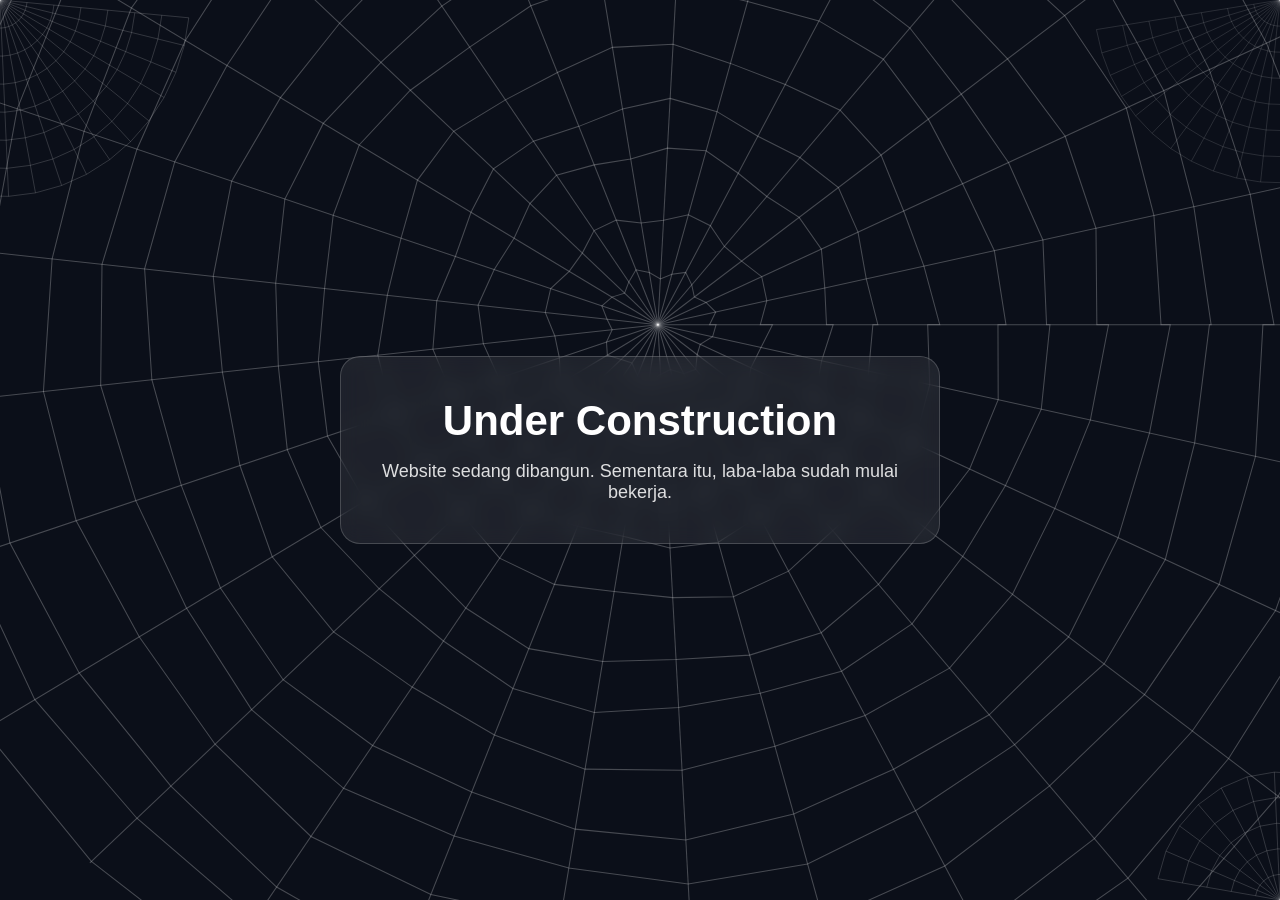
==== index.html @ 0bb67149 "first commit" ====
<!DOCTYPE html>
<html lang="id">
<head>
  <meta charset="UTF-8" />
  <meta name="viewport" content="width=device-width, initial-scale=1.0" />
  <title>Under Construction - Spider Web Background</title>

  <link rel="stylesheet" href="./css/style.css" />
</head>
<body>

  <canvas id="spiderWeb"></canvas>

  <div class="content">
    <div class="box">
      <h1>Under Construction</h1>
      <p>Website sedang dibangun. Sementara itu, laba-laba sudah mulai bekerja.</p>
    </div>
  </div>

  <script src="./js/spiderweb.js"></script>

</body>
</html>
---- css/style.css ----
*{margin:0;padding:0;box-sizing:border-box}body{min-height:100vh;overflow:hidden;background:#0b0f19;font-family:Arial,sans-serif;color:#fff}canvas{position:fixed;inset:0;width:100%;height:100%;z-index:1;pointer-events:none}.content{position:relative;z-index:2;height:100vh;display:flex;align-items:center;justify-content:center;text-align:center;padding:24px}.box{max-width:600px;padding:40px;border:1px solid rgba(255,255,255,.18);border-radius:20px;background:rgba(255,255,255,.08);-webkit-backdrop-filter:blur(10px);backdrop-filter:blur(10px)}h1{margin-bottom:16px;font-size:42px}p{font-size:18px;opacity:.85}
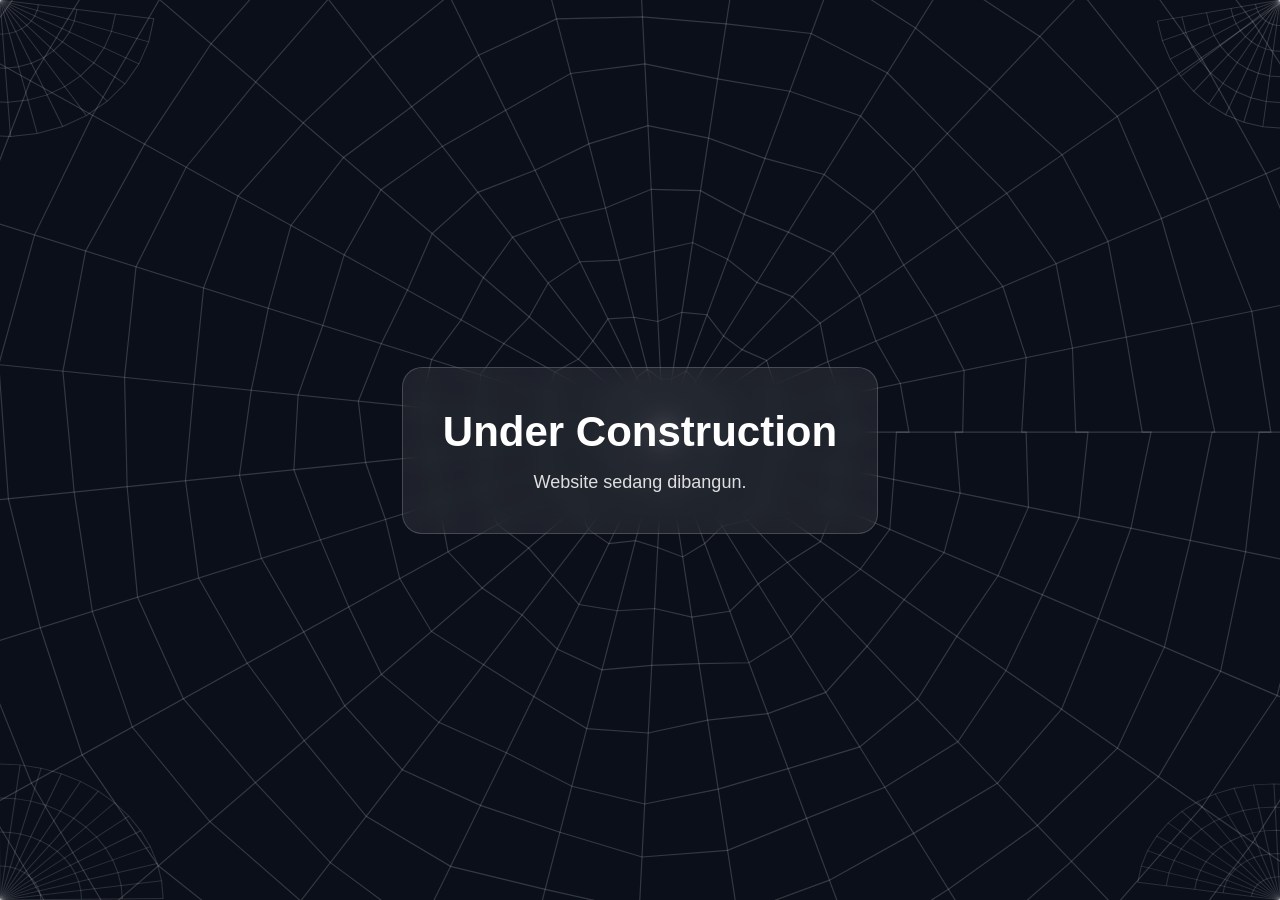
==== commit a417944f: "add and update some task" ====
--- a/index.html
+++ b/index.html
@@ -3,7 +3,7 @@
 <head>
   <meta charset="UTF-8" />
   <meta name="viewport" content="width=device-width, initial-scale=1.0" />
-  <title>Under Construction - Spider Web Background</title>
+  <title>This Site is Under Construction</title>
 
   <link rel="stylesheet" href="./css/style.css" />
 </head>
@@ -14,7 +14,7 @@
   <div class="content">
     <div class="box">
       <h1>Under Construction</h1>
-      <p>Website sedang dibangun. Sementara itu, laba-laba sudah mulai bekerja.</p>
+      <p>Website sedang dibangun.</p>
     </div>
   </div>
 
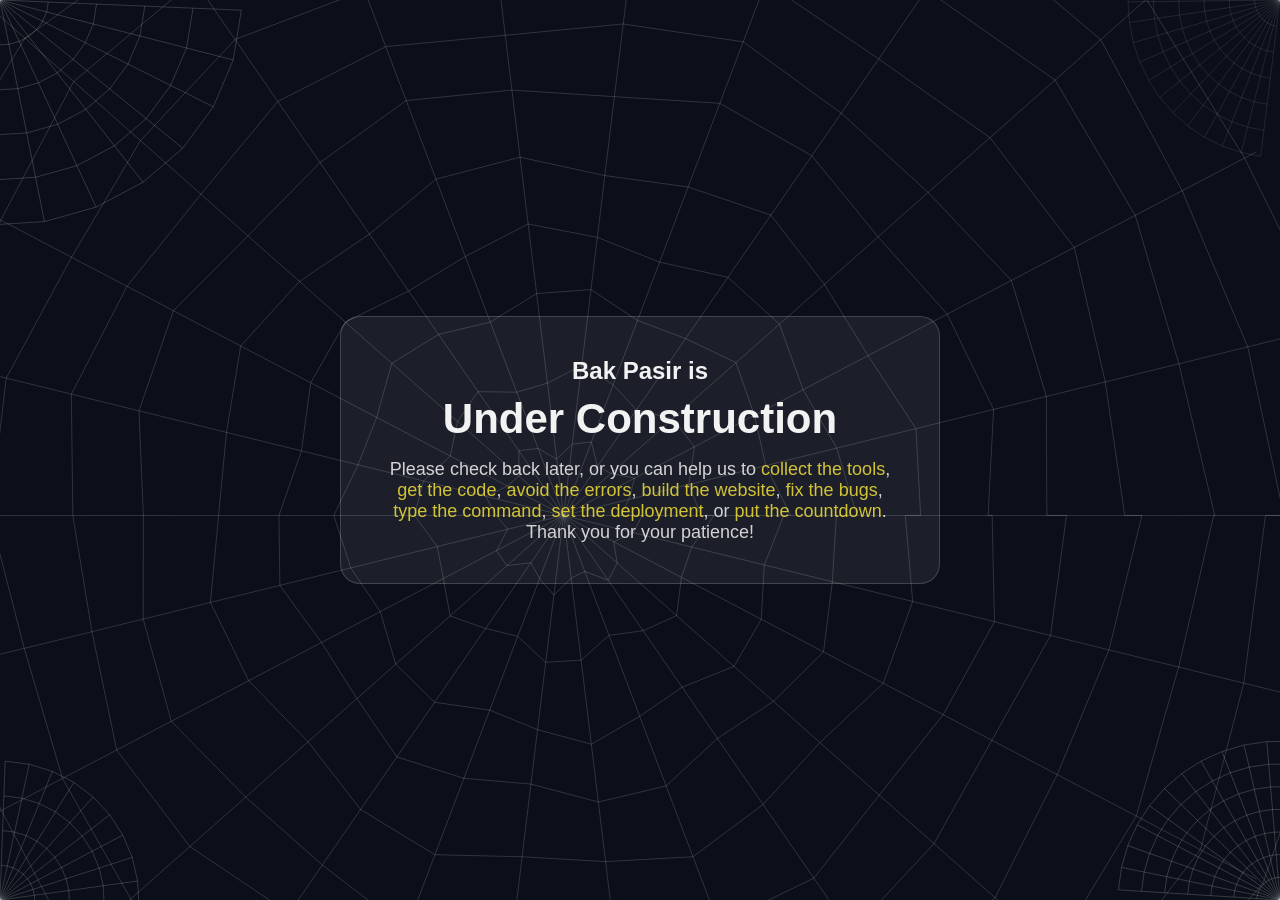
==== commit 7ae7fb20: "Update README and HTML files for improved game descriptions and language consistency; enhance JavaSc" ====
--- a/index.html
+++ b/index.html
@@ -1,5 +1,5 @@
 <!DOCTYPE html>
-<html lang="id">
+<html lang="en">
 <head>
   <meta charset="UTF-8" />
   <meta name="viewport" content="width=device-width, initial-scale=1.0" />
@@ -13,8 +13,20 @@
 
   <div class="content">
     <div class="box">
+      <h2>Bak Pasir is</h2>
       <h1>Under Construction</h1>
-      <p>Website sedang dibangun.</p>
+      <p>
+        Please check back later, or you can help us to 
+        <a href="tools.html">collect the tools</a>, 
+        <a href="code.html">get the code</a>,
+        <a href="error.html">avoid the errors</a>, 
+        <a href="website.html">build the website</a>, 
+        <a href="bugs.html">fix the bugs</a>, 
+        <a href="command.html">type the command</a>, 
+        <a href="deploy.html">set the deployment</a>, or
+        <a href="countdown.html">put the countdown</a>.
+        Thank you for your patience!
+      </p>
     </div>
   </div>
 
--- a/css/style.css
+++ b/css/style.css
@@ -1 +1 @@
-*{margin:0;padding:0;box-sizing:border-box}body{min-height:100vh;overflow:hidden;background:#0b0f19;font-family:Arial,sans-serif;color:#fff}canvas{position:fixed;inset:0;width:100%;height:100%;z-index:1;pointer-events:none}.content{position:relative;z-index:2;height:100vh;display:flex;align-items:center;justify-content:center;text-align:center;padding:24px}.box{max-width:600px;padding:40px;border:1px solid rgba(255,255,255,.18);border-radius:20px;background:rgba(255,255,255,.08);-webkit-backdrop-filter:blur(10px);backdrop-filter:blur(10px)}h1{margin-bottom:16px;font-size:42px}p{font-size:18px;opacity:.85}
+*{margin:0;padding:0;box-sizing:border-box}body{min-height:100vh;overflow:hidden;background:#0b0f19;font-family:Arial,sans-serif;color:#fff}canvas{position:fixed;inset:0;width:100%;height:100%;z-index:1;pointer-events:none}.content{position:relative;z-index:2;height:100vh;display:flex;align-items:center;justify-content:center;text-align:center;padding:24px;opacity:.95}.box{max-width:600px;padding:40px;border:1px solid rgba(255,255,255,.18);border-radius:20px;background:rgba(255,255,255,.08);-webkit-backdrop-filter:blur(10px);backdrop-filter:blur(10px)}h2{margin-bottom:10px}h1{margin-bottom:16px;font-size:42px}p{font-size:18px;opacity:.85}a,a:visited{color:#ffeb3b;text-decoration:none}a:hover,a:focus{color:#00ff99}
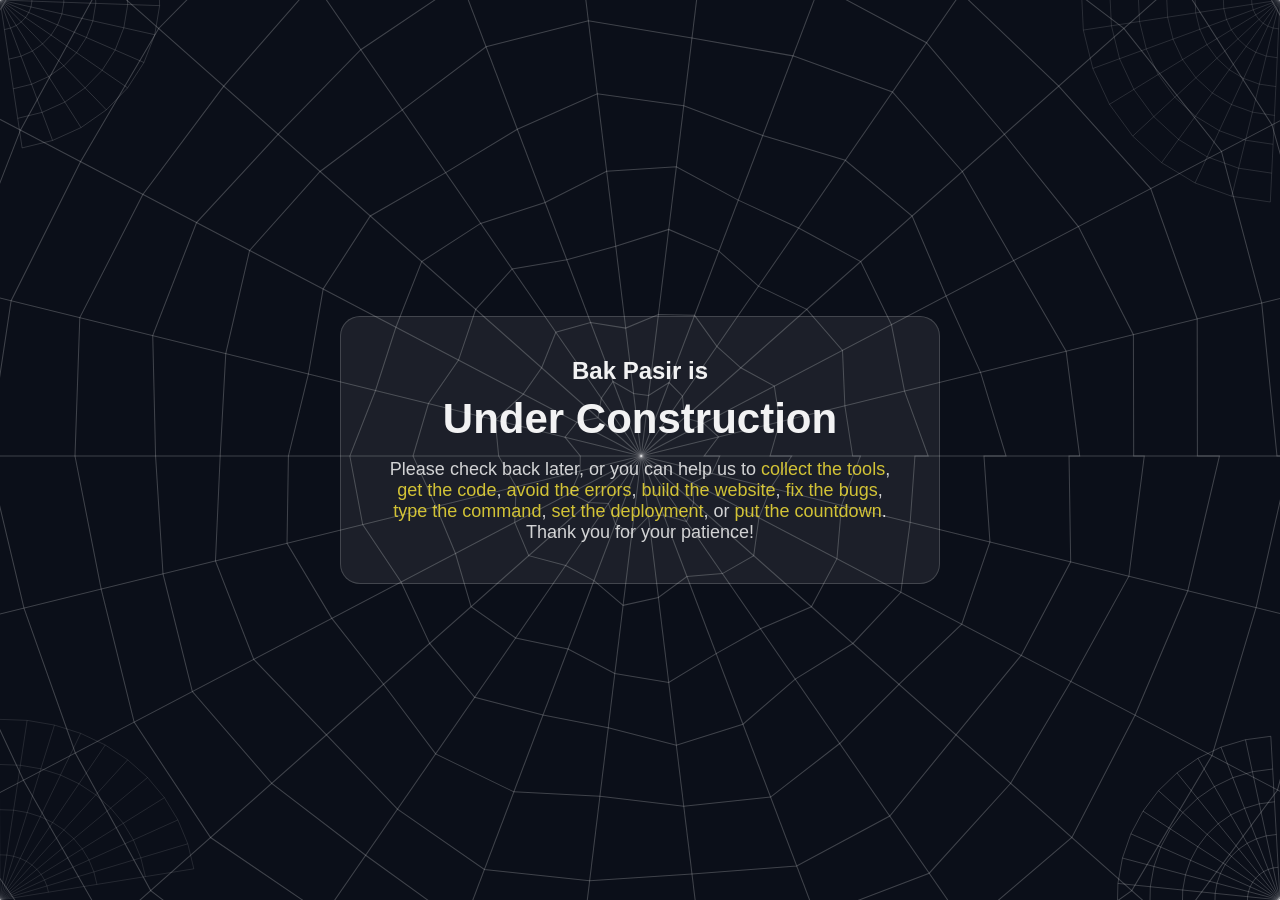
==== commit ba809324: "Add page tracking functionality with counter scripts and PHP logging" ====
--- a/index.html
+++ b/index.html
@@ -30,6 +30,8 @@
     </div>
   </div>
 
+  <script>window.counterPage="index";</script>
+  <script src="./js/counter.js"></script>
   <script src="./js/spiderweb.js"></script>
 
 </body>
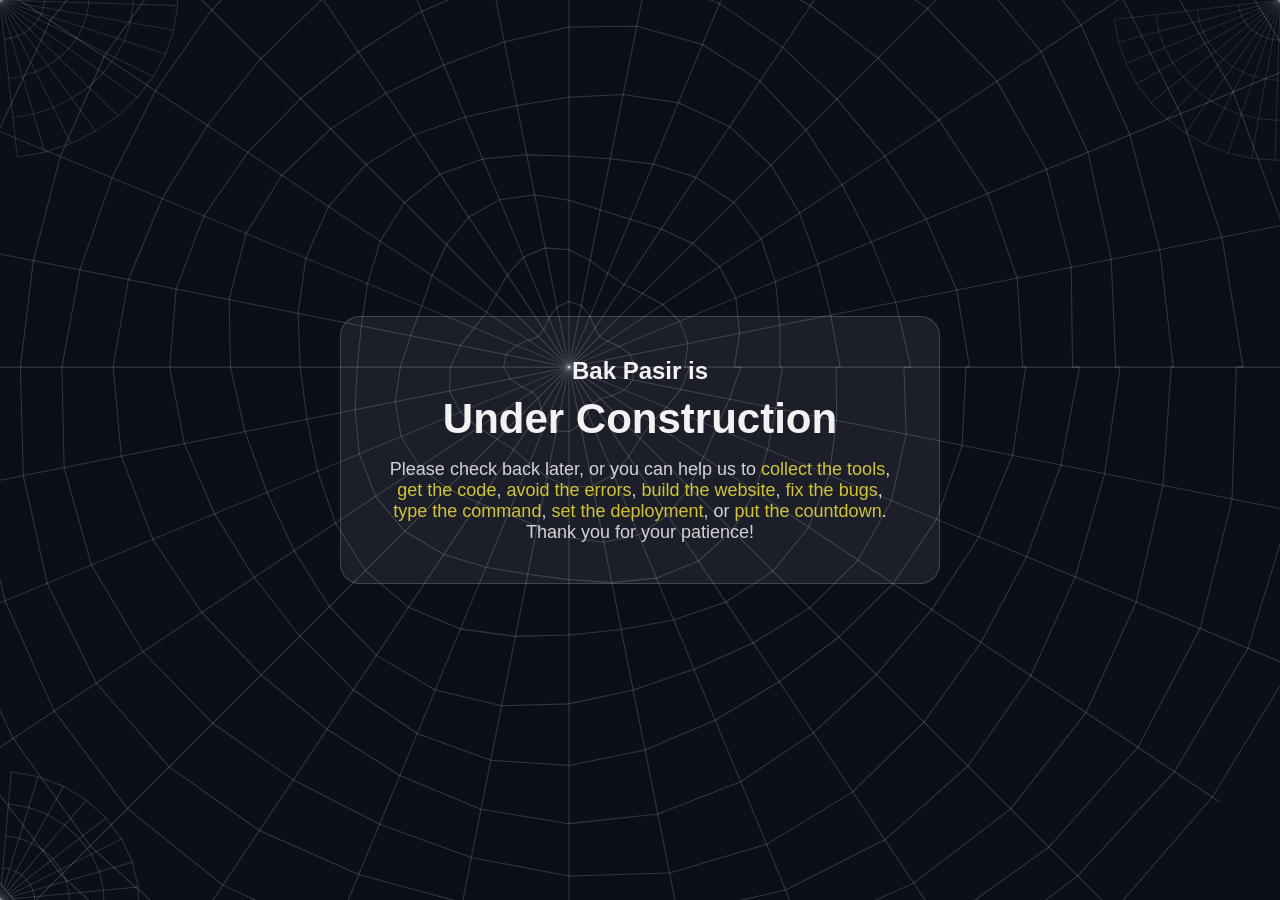
==== commit 921a3847: "Rename error.html to errors.html and update references; add new errors.html file with game functiona" ====
--- a/index.html
+++ b/index.html
@@ -19,7 +19,7 @@
         Please check back later, or you can help us to 
         <a href="tools.html">collect the tools</a>, 
         <a href="code.html">get the code</a>,
-        <a href="error.html">avoid the errors</a>, 
+        <a href="errors.html">avoid the errors</a>, 
         <a href="website.html">build the website</a>, 
         <a href="bugs.html">fix the bugs</a>, 
         <a href="command.html">type the command</a>, 
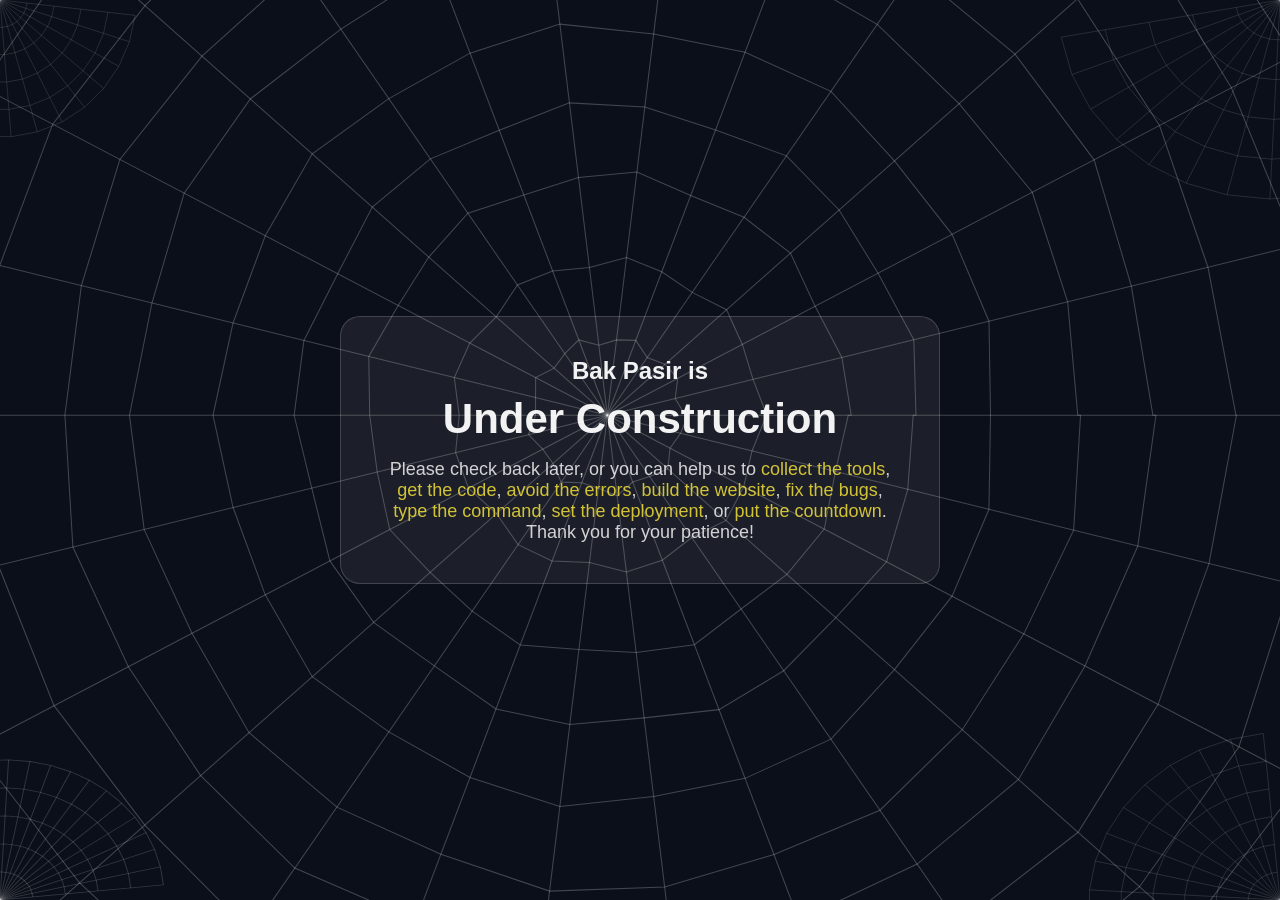
==== commit 5f8d1d57: "Remove counterPage script from HTML files and update counter.js to derive page name from URL" ====
--- a/index.html
+++ b/index.html
@@ -30,7 +30,6 @@
     </div>
   </div>
 
-  <script>window.counterPage="index";</script>
   <script src="./js/counter.js"></script>
   <script src="./js/spiderweb.js"></script>
 
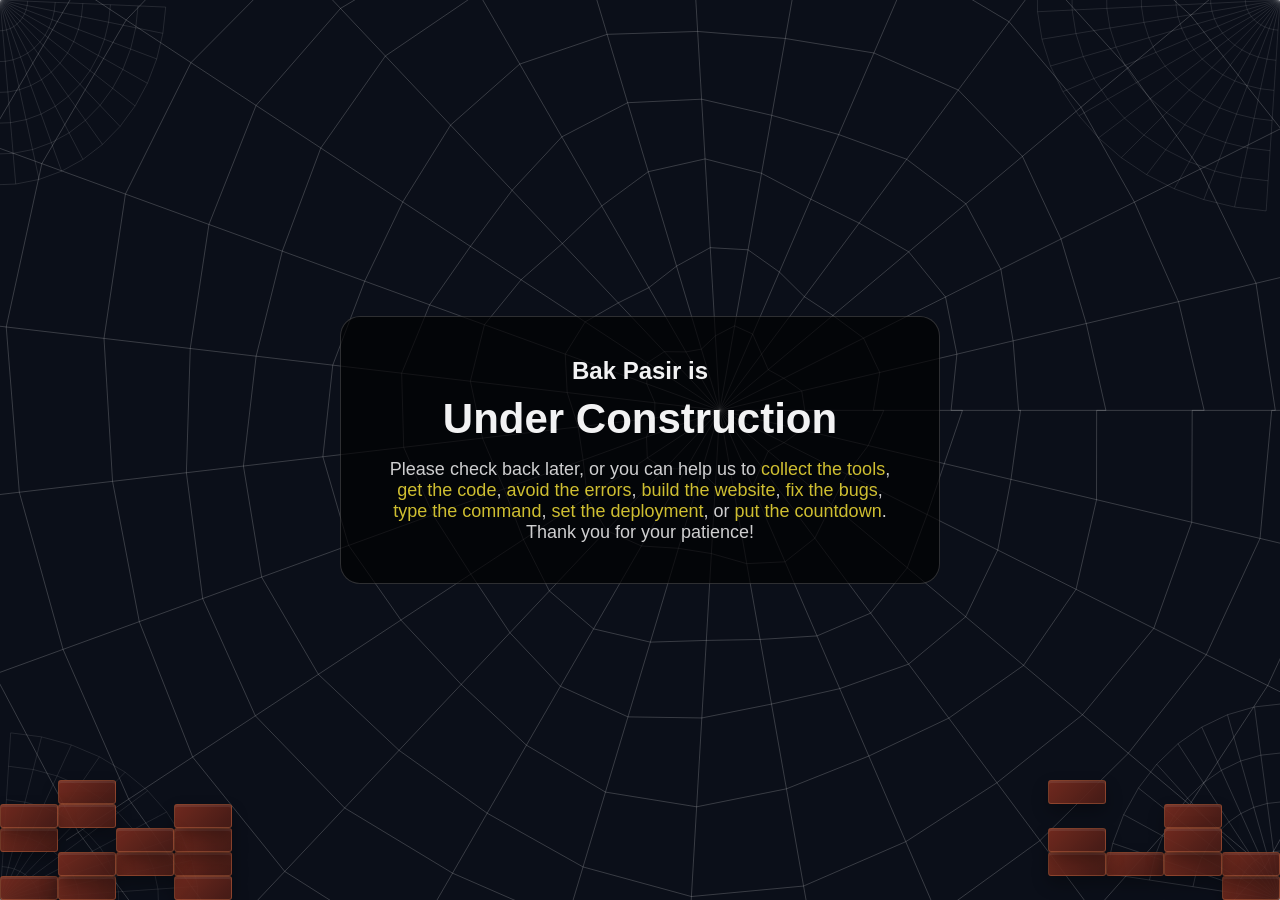
==== commit c9c013ed: "Add brick stack animations to the construction page" ====
--- a/index.html
+++ b/index.html
@@ -10,6 +10,10 @@
 <body>
 
   <canvas id="spiderWeb"></canvas>
+
+  <div class="brick-stack brick-stack-left" aria-hidden="true"></div>
+
+  <div class="brick-stack brick-stack-right" aria-hidden="true"></div>
 
   <div class="content">
     <div class="box">
@@ -31,6 +35,7 @@
   </div>
 
   <script src="./js/counter.js"></script>
+  <script src="./js/bricks.js"></script>
   <script src="./js/spiderweb.js"></script>
 
 </body>
--- a/css/style.css
+++ b/css/style.css
@@ -1 +1,2 @@
-*{margin:0;padding:0;box-sizing:border-box}body{min-height:100vh;overflow:hidden;background:#0b0f19;font-family:Arial,sans-serif;color:#fff}canvas{position:fixed;inset:0;width:100%;height:100%;z-index:1;pointer-events:none}.content{position:relative;z-index:2;height:100vh;display:flex;align-items:center;justify-content:center;text-align:center;padding:24px;opacity:.95}.box{max-width:600px;padding:40px;border:1px solid rgba(255,255,255,.18);border-radius:20px;background:rgba(255,255,255,.08);-webkit-backdrop-filter:blur(10px);backdrop-filter:blur(10px)}h2{margin-bottom:10px}h1{margin-bottom:16px;font-size:42px}p{font-size:18px;opacity:.85}a,a:visited{color:#ffeb3b;text-decoration:none}a:hover,a:focus{color:#00ff99}
+*{margin:0;padding:0;box-sizing:border-box}body{min-height:100vh;overflow:hidden;background:#0b0f19;font-family:Arial,sans-serif;color:#fff}canvas{position:fixed;inset:0;width:100%;height:100%;z-index:1;pointer-events:none}.brick-stack{position:fixed;bottom:0;z-index:1;width:232px;height:120px;pointer-events:none;opacity:.9}.brick-stack-left{left:0}.brick-stack-right{right:0}.brick-stack span{position:absolute;width:58px;height:24px;display:block;border-radius:3px;background:linear-gradient(135deg,#7b2d1f,#4b1d17);border:1px solid rgba(255,156,94,.28);box-shadow:inset 0 2px 0 rgba(255,255,255,.08),0 8px 18px rgba(0,0,0,.35)}.content{position:relative;z-index:2;height:100vh;display:flex;align-items:center;justify-content:center;text-align:center;padding:24px;opacity:.95}
+.box{max-width:600px;padding:40px;border:1px solid rgba(255,255,255,.18);border-radius:20px;background:rgba(0,0,0,.7);-webkit-backdrop-filter:blur(10px);backdrop-filter:blur(10px)}h2{margin-bottom:10px}h1{margin-bottom:16px;font-size:42px}p{font-size:18px;opacity:.85}a,a:visited{color:#ffeb3b;text-decoration:none}a:hover,a:focus{color:#00ff99}
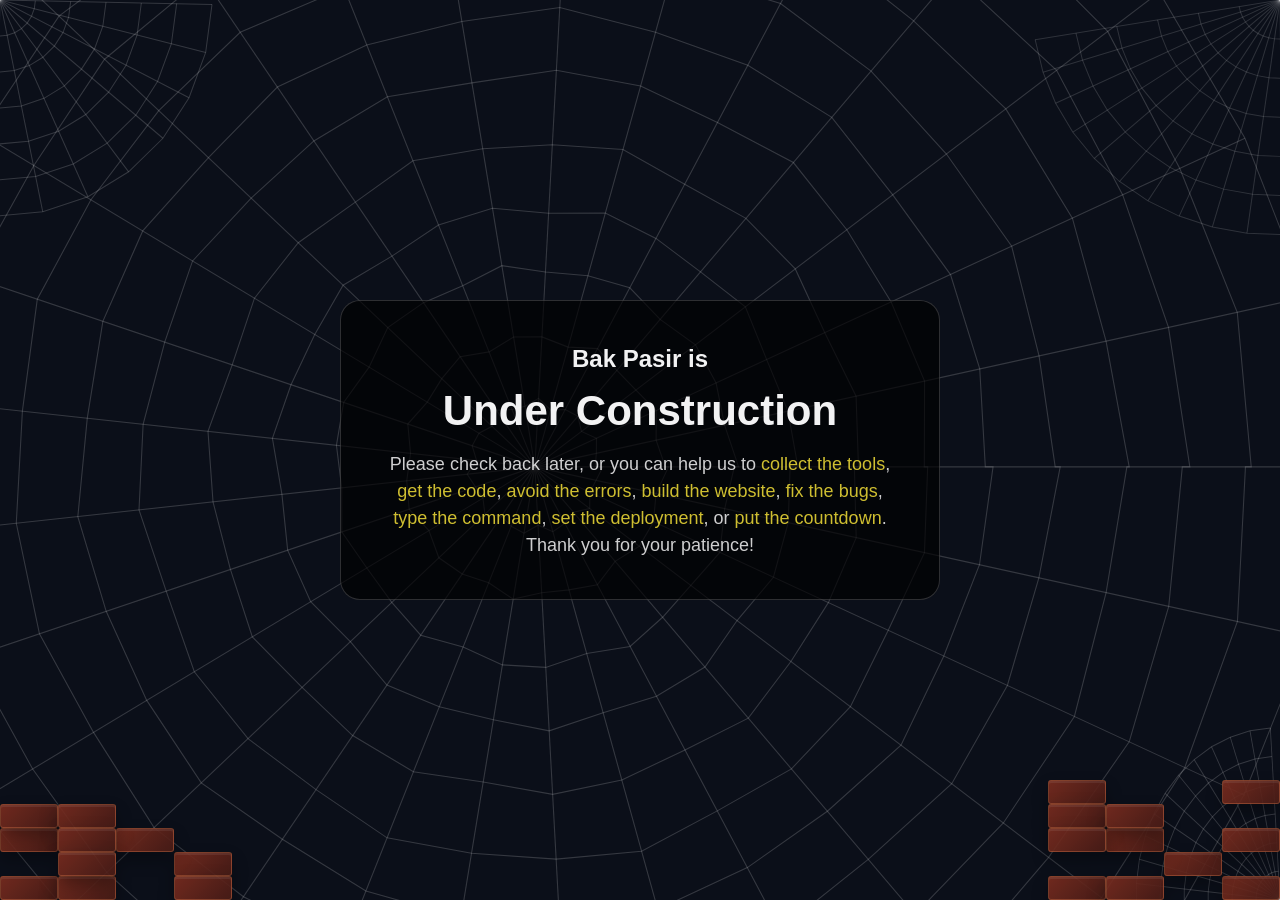
==== commit 1716802e: "Refactor website HTML and JavaScript: update stylesheet link, consolidate scripts, and implement new" ====
--- a/index.html
+++ b/index.html
@@ -7,7 +7,7 @@
 
   <link rel="stylesheet" href="./css/style.css" />
 </head>
-<body>
+<body class="page-home">
 
   <canvas id="spiderWeb"></canvas>
 
@@ -33,10 +33,7 @@
       </p>
     </div>
   </div>
-
-  <script src="./js/counter.js"></script>
-  <script src="./js/bricks.js"></script>
-  <script src="./js/spiderweb.js"></script>
+  <script src="./js/main.js"></script>
 
 </body>
 </html>
--- a/css/style.css
+++ b/css/style.css
@@ -1,2 +1 @@
-*{margin:0;padding:0;box-sizing:border-box}body{min-height:100vh;overflow:hidden;background:#0b0f19;font-family:Arial,sans-serif;color:#fff}canvas{position:fixed;inset:0;width:100%;height:100%;z-index:1;pointer-events:none}.brick-stack{position:fixed;bottom:0;z-index:1;width:232px;height:120px;pointer-events:none;opacity:.9}.brick-stack-left{left:0}.brick-stack-right{right:0}.brick-stack span{position:absolute;width:58px;height:24px;display:block;border-radius:3px;background:linear-gradient(135deg,#7b2d1f,#4b1d17);border:1px solid rgba(255,156,94,.28);box-shadow:inset 0 2px 0 rgba(255,255,255,.08),0 8px 18px rgba(0,0,0,.35)}.content{position:relative;z-index:2;height:100vh;display:flex;align-items:center;justify-content:center;text-align:center;padding:24px;opacity:.95}
-.box{max-width:600px;padding:40px;border:1px solid rgba(255,255,255,.18);border-radius:20px;background:rgba(0,0,0,.7);-webkit-backdrop-filter:blur(10px);backdrop-filter:blur(10px)}h2{margin-bottom:10px}h1{margin-bottom:16px;font-size:42px}p{font-size:18px;opacity:.85}a,a:visited{color:#ffeb3b;text-decoration:none}a:hover,a:focus{color:#00ff99}
+*,*::before,*::after{box-sizing:border-box}html{min-height:100%;-webkit-text-size-adjust:100%;text-size-adjust:100%}body,h1,h2,p{margin:0}body{min-height:100vh;color:#fff;background:var(--page-bg,#05070d);font-family:var(--font-family,Arial,sans-serif);line-height:1.5}button,input{font:inherit}button{cursor:pointer}a{color:inherit}body:not(.page-home){display:flex;align-items:center;justify-content:center;padding:20px;overflow-y:auto}.page,.wrapper{width:100%}.page{max-width:var(--page-width,900px);text-align:center}body:not(.page-command)>.wrapper,.page>.wrapper{max-width:var(--page-width,900px);margin:0 auto;text-align:center}body:not(.page-home)h1{margin-bottom:12px;color:var(--accent);text-align:center;text-shadow:0 0 12px rgba(var(--accent-rgb),.7)}.panel,.controls,.small-buttons,.info,.buttons{display:flex;flex-wrap:wrap;gap:12px}.panel,.info{margin-bottom:var(--panel-gap,14px)}.panel{justify-content:space-between}.panel div,.info div{flex:1;min-width:140px;padding:10px;border:1px solid rgba(var(--accent-rgb),.48);border-radius:8px;background:rgba(var(--accent-rgb),.07)}.controls,.small-buttons,.buttons{justify-content:center;margin-top:16px}body:not(.page-home)button,.back-link{padding:10px 18px;border:1px solid var(--button-accent,var(--accent));border-radius:8px;background:transparent;color:var(--button-accent,var(--accent));font-size:16px}.back-link{display:inline-block;margin-top:16px;text-decoration:none}body:not(.page-home)button:hover,.back-link:hover{background:var(--button-accent,var(--accent));color:#05070d}.hint{margin-top:12px;color:var(--hint);font-size:14px;opacity:.85}body:not(.page-home):not(.page-bugs):not(.page-command):not(.page-deploy):not(.page-countdown)canvas{width:100%;max-width:800px;height:auto;border:2px solid var(--accent);border-radius:14px;background:var(--canvas-bg);box-shadow:0 0 25px rgba(var(--accent-rgb),.25)}.page-home{overflow:hidden;background:#0b0f19;font-family:Arial,sans-serif}.page-home canvas{position:fixed;inset:0;z-index:1;width:100%;height:100%;pointer-events:none}.page-home .brick-stack{position:fixed;bottom:0;z-index:1;width:232px;height:120px;pointer-events:none;opacity:.9}.page-home .brick-stack-left{left:0}.page-home .brick-stack-right{right:0}.page-home .brick-stack span{position:absolute;display:block;width:58px;height:24px;border:1px solid rgba(255,156,94,.28);border-radius:3px;background:linear-gradient(135deg,#7b2d1f,#4b1d17);box-shadow:inset 0 2px 0 rgba(255,255,255,.08),0 8px 18px rgba(0,0,0,.35)}.page-home .content{position:relative;z-index:2;display:flex;align-items:center;justify-content:center;min-height:100vh;padding:24px;text-align:center;opacity:.95}.page-home .box{max-width:600px;padding:40px;border:1px solid rgba(255,255,255,.18);border-radius:20px;background:rgba(0,0,0,.7);-webkit-backdrop-filter:blur(10px);backdrop-filter:blur(10px)}.page-home .box h2{margin-bottom:10px}.page-home .box h1{margin-bottom:16px;font-size:42px;line-height:1.15}.page-home .box p{font-size:18px;opacity:.85}.page-home .box a,.page-home .box a:visited{color:#ffeb3b;text-decoration:none}.page-home .box a:hover,.page-home .box a:focus{color:#00ff99}.page-website{--accent:#00ccff;--accent-rgb:0,204,255;--hint:#bdefff;--canvas-bg:linear-gradient(#07111f,#05070d)}.page-tools{--accent:#00ffcc;--accent-rgb:0,255,204;--hint:#b8fff2;--canvas-bg:radial-gradient(circle at top,#10182a,#05070d 70%)}.page-code{--accent:#00ff99;--accent-rgb:0,255,153;--hint:#b7ffc9;--canvas-bg:#080b12;--font-family:"Courier New",monospace}.page-errors{--accent:#ffcc00;--accent-rgb:255,204,0;--hint:#fff1a8;--canvas-bg:linear-gradient(#070b14,#05070d);--page-bg:radial-gradient(circle at top,#111827,#05070d 70%)}.page-bugs{--accent:#ff4d6d;--accent-rgb:255,77,109;--hint:#ffc1cc;--page-bg:radial-gradient(circle at top,#111827,#05070d 70%)}.page-countdown{--accent:#ffcc00;--accent-rgb:255,204,0;--hint:#fff1a8;--page-bg:radial-gradient(circle at top,#111827,#05070d 70%);--page-width:760px}.page-deploy{--accent:#00ff99;--accent-rgb:0,255,153;--button-accent:#00ccff;--hint:#b8ffe4;--page-bg:radial-gradient(circle at top,#111827,#05070d 70%);--page-width:800px;--panel-gap:18px}.page-command{--accent:#39ff14;--accent-rgb:57,255,20;--hint:#39ff14;--page-bg:#050805;--font-family:"Courier New",monospace;--page-width:850px;padding:24px}.page-bugs #gameArea{position:relative;width:100%;max-width:640px;height:400px;margin:0 auto;overflow:hidden;cursor:crosshair;border:2px solid var(--accent);border-radius:14px;background:linear-gradient(rgba(255,255,255,.04)1px,transparent 1px),linear-gradient(90deg,rgba(255,255,255,.04)1px,transparent 1px),#070b14;background-size:40px 40px;box-shadow:0 0 25px rgba(255,77,109,.25)}.page-bugs .bug{position:absolute;display:flex;align-items:center;justify-content:center;width:48px;height:48px;border-radius:50%;cursor:pointer;filter:drop-shadow(0 0 8px rgba(255,77,109,.8));font-size:34px;-webkit-user-select:none;user-select:none;animation:pop .2s ease-out,pulse .8s infinite alternate}.page-bugs .bug:hover{transform:scale(1.12)}.page-bugs .boom{position:absolute;color:#00ff99;font-weight:bold;text-shadow:0 0 10px #00ff99;pointer-events:none;animation:boom .45s ease-out forwards}.page-bugs .game-over{position:absolute;inset:0;display:flex;flex-direction:column;align-items:center;justify-content:center;color:var(--accent);background:rgba(0,0,0,.72);text-shadow:0 0 12px var(--accent)}.page-bugs .game-over-title{font-size:42px;font-weight:bold}.page-bugs .game-over-score{margin-top:12px;color:#00ff99;font-size:22px}.page-command .terminal{width:100%;padding:28px;border:1px solid var(--accent);border-radius:12px;background:#071007;box-shadow:0 0 25px rgba(57,255,20,.25)}.page-command h1{margin-bottom:24px;font-size:28px;text-shadow:0 0 8px var(--accent)}.page-command .info{justify-content:space-between;margin-bottom:24px}.page-command .info div{padding:10px 14px;text-align:center}.page-command .command-box{display:flex;align-items:center;justify-content:center;min-height:90px;margin-bottom:20px;padding:24px;border:1px dashed var(--accent);border-radius:8px;background:rgba(57,255,20,.04);font-size:24px;text-align:center;word-break:break-word}.page-command input{width:100%;padding:16px;border:1px solid var(--accent);border-radius:8px;outline:none;background:#020402;color:var(--accent);font-size:20px}.page-command input:focus{box-shadow:0 0 12px rgba(57,255,20,.5)}.page-command .message{min-height:28px;margin-top:14px;font-size:16px;text-align:center}.page-command .hidden{display:none}.page-command .wrong{color:#ff3b3b}.page-command .correct{color:#39ff14}.page-countdown .puzzle{display:grid;grid-template-columns:repeat(3,1fr);gap:5px;width:60%;max-width:456px;margin:0 auto;padding:6px;border:2px solid var(--accent);border-radius:10px;background:rgba(255,255,255,.05);box-shadow:0 0 25px rgba(255,204,0,.22)}.page-countdown .tile{display:flex;align-items:center;justify-content:center;aspect-ratio:1 / 1;border:1px solid rgba(255,204,0,.4);border-radius:6px;background:#0b1020;color:var(--accent);cursor:pointer;font-size:clamp(19px,4.8vw,38px);text-shadow:0 0 10px currentColor;transition:.15s;-webkit-user-select:none;user-select:none}.page-countdown .tile:hover{transform:scale(.97);background:#151b2e}.page-countdown .empty{border:1px dashed rgba(255,255,255,.18);background:transparent;cursor:default;box-shadow:none;text-shadow:none}.page-countdown .launch{min-height:36px;margin-top:14px;color:#00ff99;font-size:28px;text-shadow:0 0 12px #00ff99}.page-deploy .game-box{padding:28px;border:2px solid var(--accent);border-radius:16px;background:rgba(0,0,0,.35);box-shadow:0 0 25px rgba(0,255,153,.22)}.page-deploy .terminal{min-height:120px;margin-bottom:24px;padding:16px;overflow:hidden;border:1px solid rgba(0,255,153,.4);border-radius:10px;background:#020403;color:var(--accent);font-family:"Courier New",monospace;text-align:left}.page-deploy .terminal-line{margin:4px 0;opacity:.9}.page-deploy .bar-area{position:relative;width:100%;height:52px;margin-bottom:22px;overflow:hidden;border:1px solid rgba(255,255,255,.18);border-radius:12px;background:#111827}.page-deploy .safe-zone{position:absolute;top:0;height:100%;border-right:2px solid var(--accent);border-left:2px solid var(--accent);background:rgba(0,255,153,.28);box-shadow:0 0 18px rgba(0,255,153,.5)}.page-deploy .danger-zone{position:absolute;inset:0;background:linear-gradient(90deg,rgba(255,77,109,.15),transparent 30%,transparent 70%,rgba(255,77,109,.15))}.page-deploy .cursor{position:absolute;top:0;width:8px;height:100%;border-radius:4px;background:#ffcc00;box-shadow:0 0 16px #ffcc00}.page-deploy .deploy-button{padding:16px 34px;border:2px solid var(--accent);border-radius:12px;color:var(--accent);font-size:22px;font-weight:bold;letter-spacing:1px;box-shadow:0 0 14px rgba(0,255,153,.2)}.page-deploy .deploy-button:hover{background:var(--accent);color:#05070d}.page-deploy .success{color:#00ff99}.page-deploy .failed{color:#ff4d6d}.page-deploy .warning{color:#ffcc00}@keyframes pop{from{transform:scale(0)}to{transform:scale(1)}}@keyframes pulse{from{transform:scale(1)}to{transform:scale(1.08)}}@keyframes boom{from{opacity:1;transform:translateY(0)scale(1)}to{opacity:0;transform:translateY(-25px)scale(1.4)}}@media(max-width:640px){body:not(.page-home){align-items:flex-start;padding:16px}.page-home .box{padding:28px}.page-home .box h1{font-size:34px}.page-countdown .puzzle{width:100%}.page-bugs #gameArea{height:360px}}
